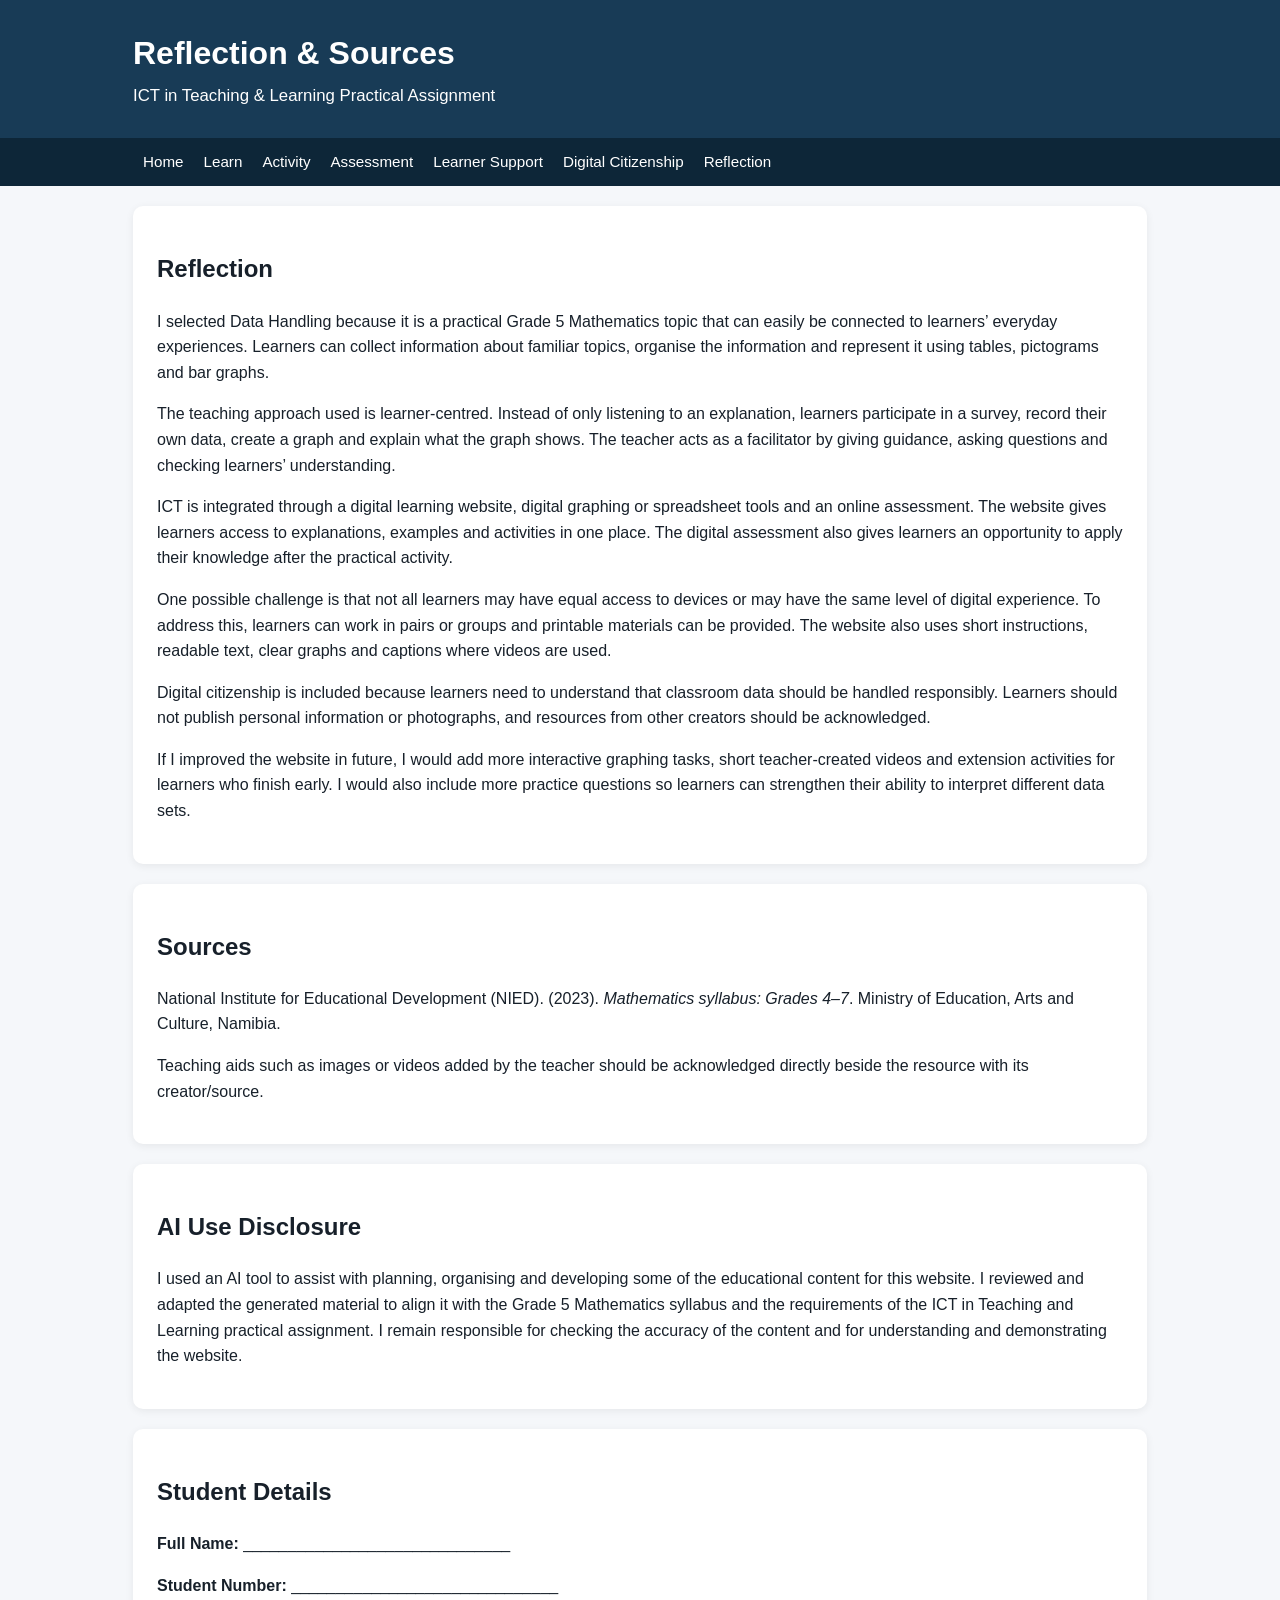
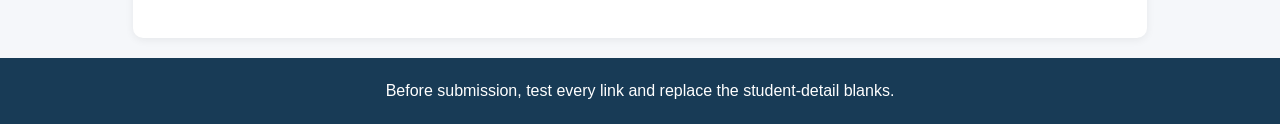
==== reflection.html @ c4037e67 "Add files via upload" ====
<!DOCTYPE html>
<html lang="en"><head><meta charset="UTF-8"><meta name="viewport" content="width=device-width,initial-scale=1">
<title>Reflection and Sources</title><link rel="stylesheet" href="style.css"></head>
<body><header><div class="wrap"><h1>Reflection & Sources</h1><p>ICT in Teaching & Learning Practical Assignment</p></div></header>
<nav><div class="wrap"><a href="index.html">Home</a><a href="learn.html">Learn</a><a href="activity.html">Activity</a><a href="assessment.html">Assessment</a><a href="support.html">Learner Support</a><a href="citizenship.html">Digital Citizenship</a><a href="reflection.html">Reflection</a></div></nav>
<main class="wrap"><section class="card"><h2>Reflection</h2>
<p>I selected Data Handling because it is a practical Grade 5 Mathematics topic that can easily be connected to learners’ everyday experiences. Learners can collect information about familiar topics, organise the information and represent it using tables, pictograms and bar graphs.</p>
<p>The teaching approach used is learner-centred. Instead of only listening to an explanation, learners participate in a survey, record their own data, create a graph and explain what the graph shows. The teacher acts as a facilitator by giving guidance, asking questions and checking learners’ understanding.</p>
<p>ICT is integrated through a digital learning website, digital graphing or spreadsheet tools and an online assessment. The website gives learners access to explanations, examples and activities in one place. The digital assessment also gives learners an opportunity to apply their knowledge after the practical activity.</p>
<p>One possible challenge is that not all learners may have equal access to devices or may have the same level of digital experience. To address this, learners can work in pairs or groups and printable materials can be provided. The website also uses short instructions, readable text, clear graphs and captions where videos are used.</p>
<p>Digital citizenship is included because learners need to understand that classroom data should be handled responsibly. Learners should not publish personal information or photographs, and resources from other creators should be acknowledged.</p>
<p>If I improved the website in future, I would add more interactive graphing tasks, short teacher-created videos and extension activities for learners who finish early. I would also include more practice questions so learners can strengthen their ability to interpret different data sets.</p>
</section>
<section class="card"><h2>Sources</h2>
<p>National Institute for Educational Development (NIED). (2023). <em>Mathematics syllabus: Grades 4–7</em>. Ministry of Education, Arts and Culture, Namibia.</p>
<p>Teaching aids such as images or videos added by the teacher should be acknowledged directly beside the resource with its creator/source.</p></section>
<section class="card"><h2>AI Use Disclosure</h2><p>I used an AI tool to assist with planning, organising and developing some of the educational content for this website. I reviewed and adapted the generated material to align it with the Grade 5 Mathematics syllabus and the requirements of the ICT in Teaching and Learning practical assignment. I remain responsible for checking the accuracy of the content and for understanding and demonstrating the website.</p></section>
<section class="card"><h2>Student Details</h2><p><strong>Full Name:</strong> ______________________________</p><p><strong>Student Number:</strong> ______________________________</p></section>
</main><footer><div class="wrap">Before submission, test every link and replace the student-detail blanks.</div></footer></body></html>
---- style.css ----
*{box-sizing:border-box}body{margin:0;font-family:Arial,Helvetica,sans-serif;line-height:1.6;background:#f5f7fa;color:#17202a}header{background:#183b56;color:white;padding:28px 0}header h1{margin:0;font-size:2rem}header p{margin:4px 0 0;font-size:1.05rem}.wrap{max-width:1050px;margin:auto;padding:0 18px}nav{background:#0d2638;position:sticky;top:0;z-index:10}nav .wrap{display:flex;flex-wrap:wrap}nav a{color:white;text-decoration:none;padding:12px 10px;font-size:.95rem}nav a:hover,nav a:focus{background:#28546e}main{padding:28px 18px;min-height:70vh}.hero{background:white;padding:30px;border-radius:12px;margin-bottom:20px;box-shadow:0 2px 8px #0001}.card{background:white;padding:24px;margin:20px 0;border-radius:10px;box-shadow:0 2px 8px #0001}.grid{display:grid;grid-template-columns:repeat(auto-fit,minmax(220px,1fr));gap:18px}.button{display:inline-block;background:#183b56;color:white;border:0;padding:10px 16px;border-radius:6px;text-decoration:none;cursor:pointer;font-size:1rem}.button:hover{background:#28546e}table{width:100%;border-collapse:collapse;margin:15px 0}th,td{border:1px solid #b8c2cc;padding:10px;text-align:left}th{background:#e8eef3}.example{background:#eef6fb;padding:15px;border-left:5px solid #183b56}.bargraph{height:170px;border-left:2px solid #333;border-bottom:2px solid #333;display:flex;align-items:flex-end;gap:35px;padding:10px 25px;margin:20px 0}.bar{width:70px;background:#7b9eb2;position:relative;text-align:center}.bar span{position:absolute;top:-27px;left:0;right:0}.bar small{position:absolute;top:100%;left:0;right:0;margin-top:8px}.card label{display:block;font-weight:bold;margin-top:18px}.card input,.card textarea{width:100%;padding:10px;margin-top:7px;border:1px solid #aeb8c2;border-radius:5px;font:inherit}.result{margin-top:18px;padding:15px;background:#eef6fb;border-radius:6px}footer{background:#183b56;color:white;padding:20px 0;text-align:center}@media(max-width:600px){header h1{font-size:1.5rem}nav a{padding:9px 7px;font-size:.85rem}.card{padding:18px}.bargraph{gap:18px;padding-left:12px}.bar{width:52px}}
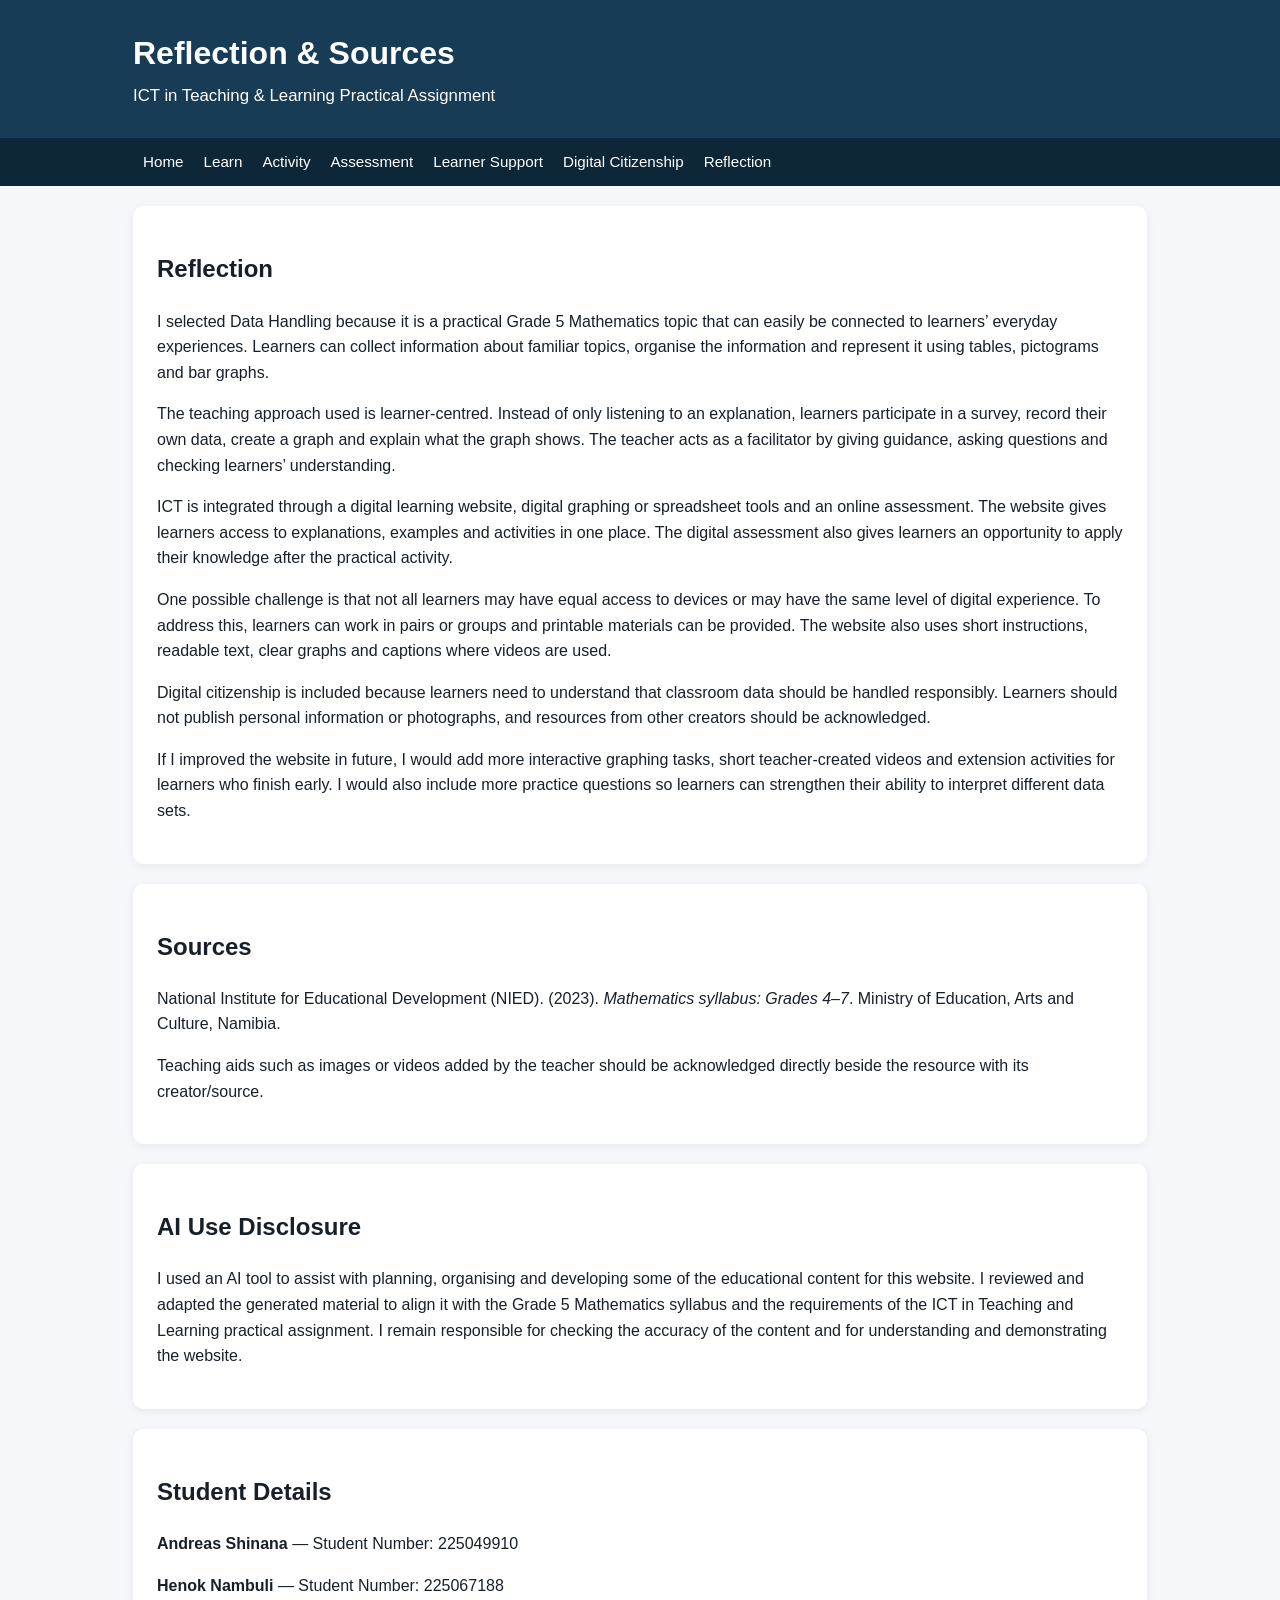
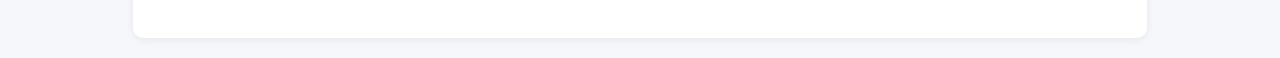
==== commit bce7aabe: "Update reflection.html" ====
--- a/reflection.html
+++ b/reflection.html
@@ -15,5 +15,4 @@
 <p>National Institute for Educational Development (NIED). (2023). <em>Mathematics syllabus: Grades 4–7</em>. Ministry of Education, Arts and Culture, Namibia.</p>
 <p>Teaching aids such as images or videos added by the teacher should be acknowledged directly beside the resource with its creator/source.</p></section>
 <section class="card"><h2>AI Use Disclosure</h2><p>I used an AI tool to assist with planning, organising and developing some of the educational content for this website. I reviewed and adapted the generated material to align it with the Grade 5 Mathematics syllabus and the requirements of the ICT in Teaching and Learning practical assignment. I remain responsible for checking the accuracy of the content and for understanding and demonstrating the website.</p></section>
-<section class="card"><h2>Student Details</h2><p><strong>Full Name:</strong> ______________________________</p><p><strong>Student Number:</strong> ______________________________</p></section>
-</main><footer><div class="wrap">Before submission, test every link and replace the student-detail blanks.</div></footer></body></html>+<section class="card"><h2>Student Details</h2><p><strong>Andreas Shinana</strong> — Student Number: 225049910</p><p><strong>Henok Nambuli</strong> — Student Number: 225067188</p></section>
